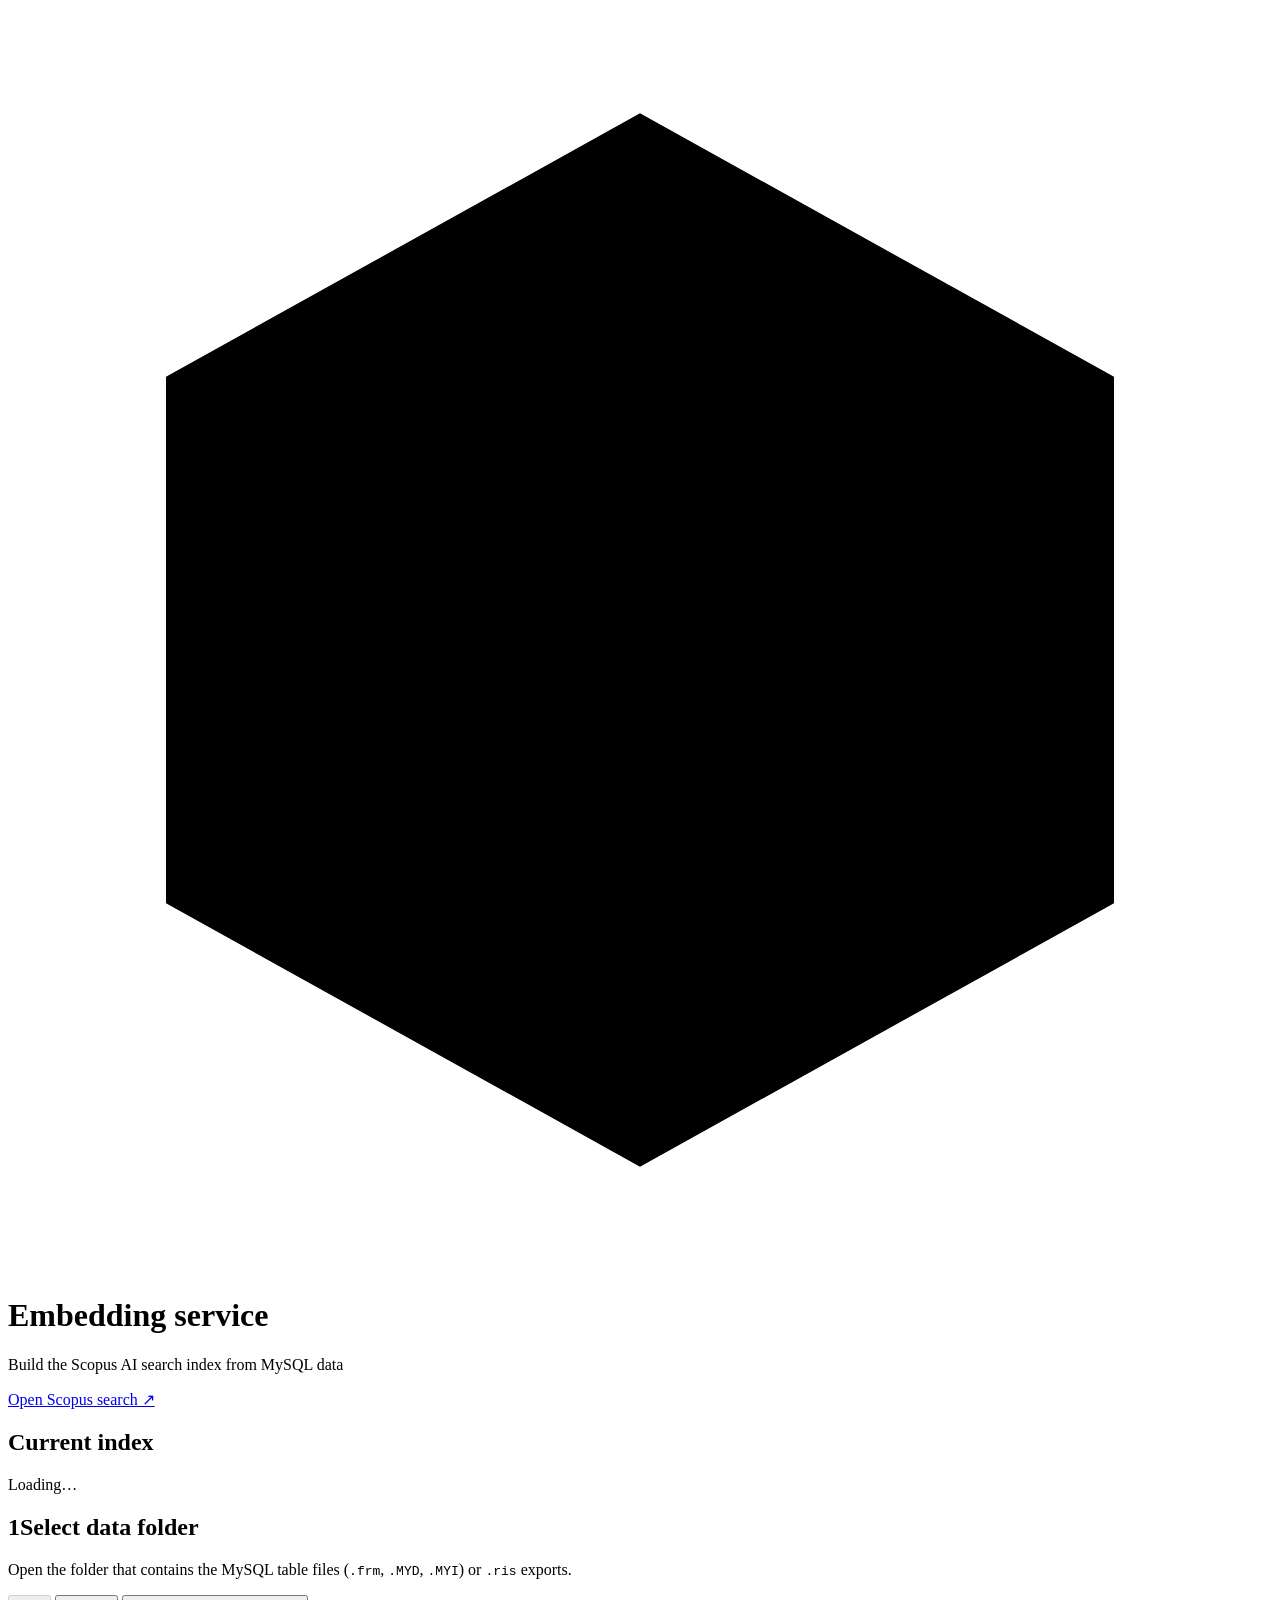
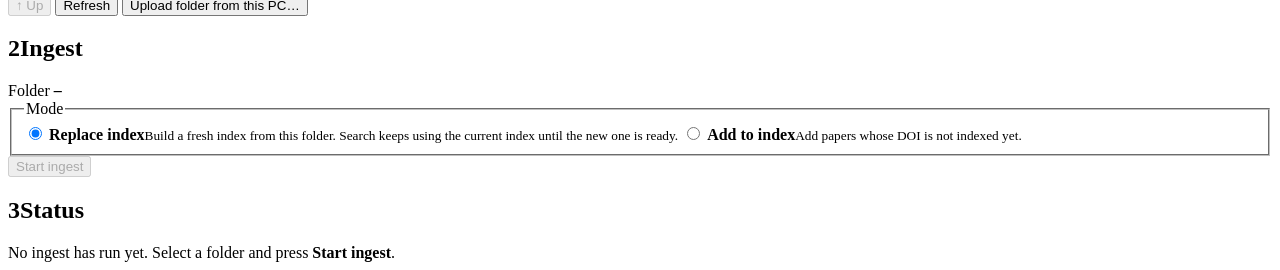
==== app/embedding_service/static/index.html @ 92f94cc0 "Add Scopus AI project with UI-driven embedding service Two web services sharing one search index:  -" ====
<!doctype html>
<html lang="en">
<head>
  <meta charset="utf-8">
  <meta name="viewport" content="width=device-width, initial-scale=1">
  <title>Embedding service · Scopus AI</title>
  <link rel="icon" href="data:image/svg+xml,%3Csvg xmlns='http://www.w3.org/2000/svg' viewBox='0 0 24 24'%3E%3Cpath fill='%233b6fd8' d='M12 2 3 7v10l9 5 9-5V7z'/%3E%3C/svg%3E">
  <link rel="stylesheet" href="/static/app.css">
</head>
<body>
  <header class="topbar">
    <div class="brand">
      <svg viewBox="0 0 24 24" aria-hidden="true"><path d="M12 2 3 7v10l9 5 9-5V7z"/></svg>
      <div>
        <h1>Embedding service</h1>
        <p>Build the Scopus AI search index from MySQL data</p>
      </div>
    </div>
    <div class="topbar-right">
      <ul class="services" id="services" aria-label="Service status"></ul>
      <a class="btn btn-ghost" id="scopus-link" href="#" target="_blank" rel="noopener">Open Scopus search ↗</a>
    </div>
  </header>

  <main>
    <section class="card index-card" aria-labelledby="index-title">
      <div class="index-head">
        <h2 id="index-title">Current index</h2>
        <span class="muted" id="index-version"></span>
      </div>
      <div class="index-stats" id="index-stats">
        <span class="muted">Loading…</span>
      </div>
      <details class="sources" id="index-sources" hidden>
        <summary>Sources</summary>
        <table class="table"><tbody id="index-sources-body"></tbody></table>
      </details>
    </section>

    <div class="grid">
      <section class="card" aria-labelledby="folder-title">
        <h2 id="folder-title"><span class="step">1</span>Select data folder</h2>
        <p class="hint">Open the folder that contains the MySQL table files (<code>.frm</code>, <code>.MYD</code>, <code>.MYI</code>) or <code>.ris</code> exports.</p>

        <nav class="crumbs" id="crumbs" aria-label="Folder path"></nav>

        <div class="folder-toolbar">
          <button class="btn btn-small" id="up-btn" type="button" disabled>↑ Up</button>
          <button class="btn btn-small" id="refresh-btn" type="button">Refresh</button>
          <span class="spacer"></span>
          <button class="btn btn-small" id="upload-btn" type="button" title="Copy a folder from this computer into the import folder">Upload folder from this PC…</button>
          <input type="file" id="upload-input" webkitdirectory directory multiple hidden>
        </div>

        <div class="upload-progress" id="upload-progress" hidden>
          <div class="row"><span id="upload-label">Uploading…</span><span id="upload-pct">0%</span></div>
          <div class="bar"><div class="bar-fill" id="upload-bar"></div></div>
        </div>

        <ul class="folders" id="folders" aria-label="Sub-folders"></ul>
      </section>

      <section class="card" aria-labelledby="ingest-title">
        <h2 id="ingest-title"><span class="step">2</span>Ingest</h2>
        <div class="selected">
          <span class="muted">Folder</span>
          <strong id="selected-folder">–</strong>
        </div>

        <div id="importables"></div>

        <fieldset class="modes">
          <legend>Mode</legend>
          <label class="mode">
            <input type="radio" name="mode" value="replace" checked>
            <span><strong>Replace index</strong><small>Build a fresh index from this folder. Search keeps using the current index until the new one is ready.</small></span>
          </label>
          <label class="mode">
            <input type="radio" name="mode" value="append">
            <span><strong>Add to index</strong><small>Add papers whose DOI is not indexed yet.</small></span>
          </label>
        </fieldset>

        <button class="btn btn-primary btn-block" id="ingest-btn" type="button" disabled>Start ingest</button>
        <p class="hint center" id="ingest-hint"></p>
      </section>
    </div>

    <section class="card" aria-labelledby="status-title">
      <div class="status-head">
        <h2 id="status-title"><span class="step">3</span>Status</h2>
        <span class="pill" id="job-pill" hidden></span>
        <span class="spacer"></span>
        <button class="btn btn-small btn-danger" id="cancel-btn" type="button" hidden>Cancel</button>
      </div>

      <div class="banner" id="banner" role="status" hidden></div>

      <div id="job-empty" class="muted">No ingest has run yet. Select a folder and press <strong>Start ingest</strong>.</div>

      <div id="job-view" hidden>
        <div class="progress-line">
          <span id="job-stage" aria-live="polite"></span>
          <span class="muted" id="job-times"></span>
          <strong id="job-percent">0%</strong>
        </div>
        <div class="bar bar-lg" role="progressbar" aria-valuemin="0" aria-valuemax="100" id="job-bar-wrap">
          <div class="bar-fill" id="job-bar"></div>
        </div>

        <ol class="stages" id="stages"></ol>

        <dl class="counters" id="counters"></dl>

        <details class="log" id="log-box">
          <summary>Log <span class="muted" id="log-count"></span></summary>
          <pre id="log"></pre>
        </details>
      </div>
    </section>
  </main>

  <script src="/static/app.js"></script>
</body>
</html>
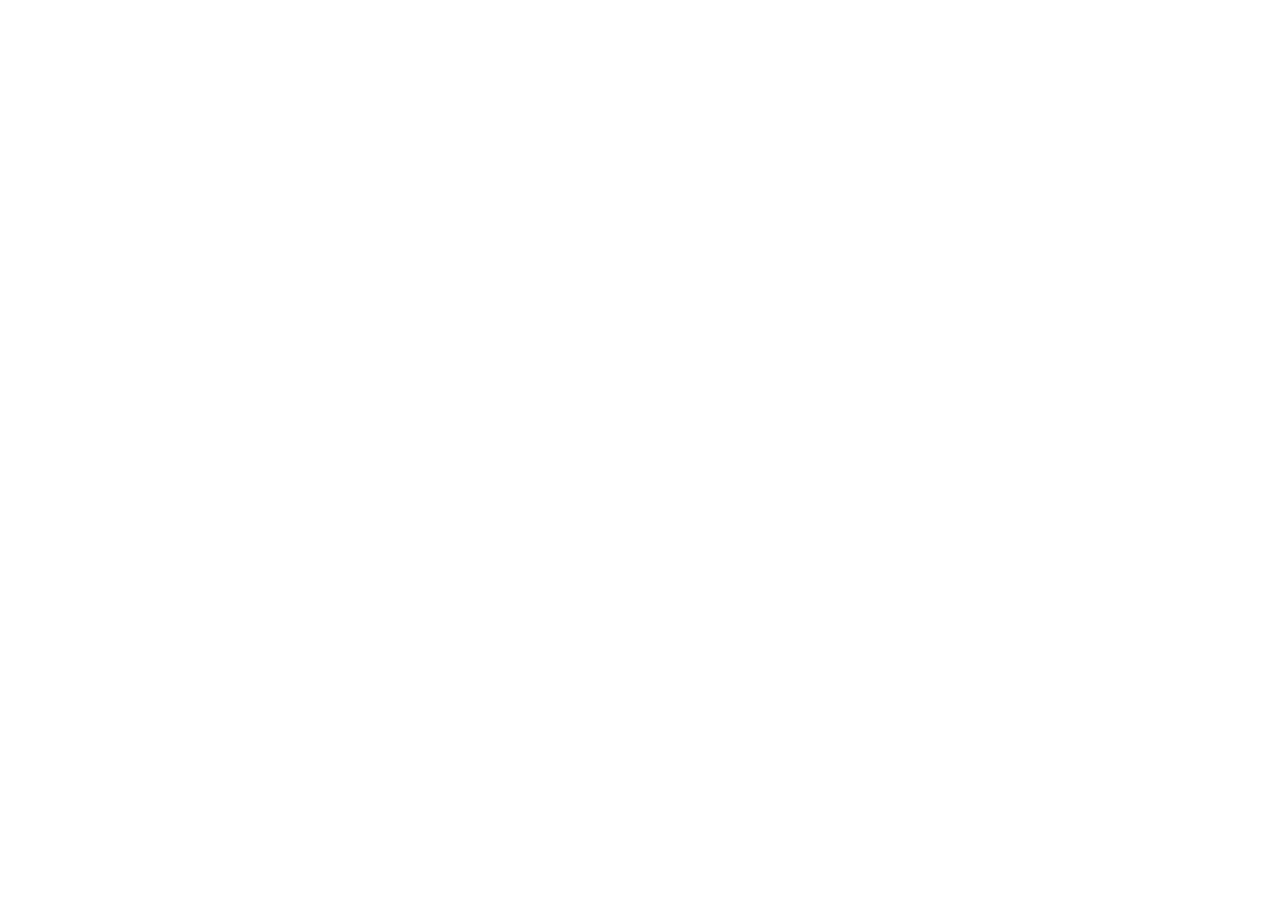
==== commit eac8c377: "Add user accounts, admin panel and embedding-service login - Accounts (app/auth.py, app/db.py): sign" ====
--- a/app/embedding_service/static/index.html
+++ b/app/embedding_service/static/index.html
@@ -8,6 +8,47 @@
   <link rel="stylesheet" href="/static/app.css">
 </head>
 <body>
+  <!-- Sign in / create account -->
+  <div class="auth" id="auth" hidden>
+    <form class="auth-card" id="auth-form" autocomplete="on">
+      <div class="brand auth-brand">
+        <svg viewBox="0 0 24 24" aria-hidden="true"><path d="M12 2 3 7v10l9 5 9-5V7z"/></svg>
+        <div><h1>Embedding service</h1><p>Administrators only</p></div>
+      </div>
+      <div class="auth-tabs" role="tablist">
+        <button type="button" role="tab" class="auth-tab" id="tab-login" aria-selected="true">Sign in</button>
+        <button type="button" role="tab" class="auth-tab" id="tab-signup" aria-selected="false">Create account</button>
+      </div>
+      <p class="auth-note" id="auth-first" hidden>No accounts exist yet. The first account becomes the <strong>administrator</strong>.</p>
+      <label class="field">Username
+        <input id="auth-username" name="username" autocomplete="username" required minlength="3" maxlength="32">
+      </label>
+      <label class="field">Password
+        <input id="auth-password" name="password" type="password" autocomplete="current-password" required>
+      </label>
+      <label class="field" id="auth-confirm-wrap" hidden>Repeat password
+        <input id="auth-confirm" type="password" autocomplete="new-password">
+      </label>
+      <p class="auth-error" id="auth-error" role="alert" hidden></p>
+      <button class="btn btn-primary btn-block" id="auth-submit" type="submit">Sign in</button>
+      <p class="auth-hint" id="auth-hint"></p>
+    </form>
+  </div>
+
+  <!-- Signed in without administrator rights -->
+  <div class="auth" id="denied" hidden>
+    <div class="auth-card">
+      <div class="brand auth-brand">
+        <svg viewBox="0 0 24 24" aria-hidden="true"><path d="M12 2 3 7v10l9 5 9-5V7z"/></svg>
+        <div><h1>Embedding service</h1><p>Administrators only</p></div>
+      </div>
+      <p class="auth-note">You are signed in as <strong id="denied-user"></strong>, which is not an administrator account.
+        Ask an administrator to give your account the admin role.</p>
+      <button class="btn btn-block" id="denied-logout" type="button">Sign in with another account</button>
+    </div>
+  </div>
+
+  <div id="app" hidden>
   <header class="topbar">
     <div class="brand">
       <svg viewBox="0 0 24 24" aria-hidden="true"><path d="M12 2 3 7v10l9 5 9-5V7z"/></svg>
@@ -18,7 +59,8 @@
     </div>
     <div class="topbar-right">
       <ul class="services" id="services" aria-label="Service status"></ul>
-      <a class="btn btn-ghost" id="scopus-link" href="#" target="_blank" rel="noopener">Open Scopus search ↗</a>
+      <span class="me"><span class="me-avatar" id="me-avatar"></span><span id="me-name"></span></span>
+      <button class="btn btn-small" id="logout-btn" type="button">Log out</button>
     </div>
   </header>
 
@@ -119,6 +161,7 @@
       </div>
     </section>
   </main>
+  </div>
 
   <script src="/static/app.js"></script>
 </body>
